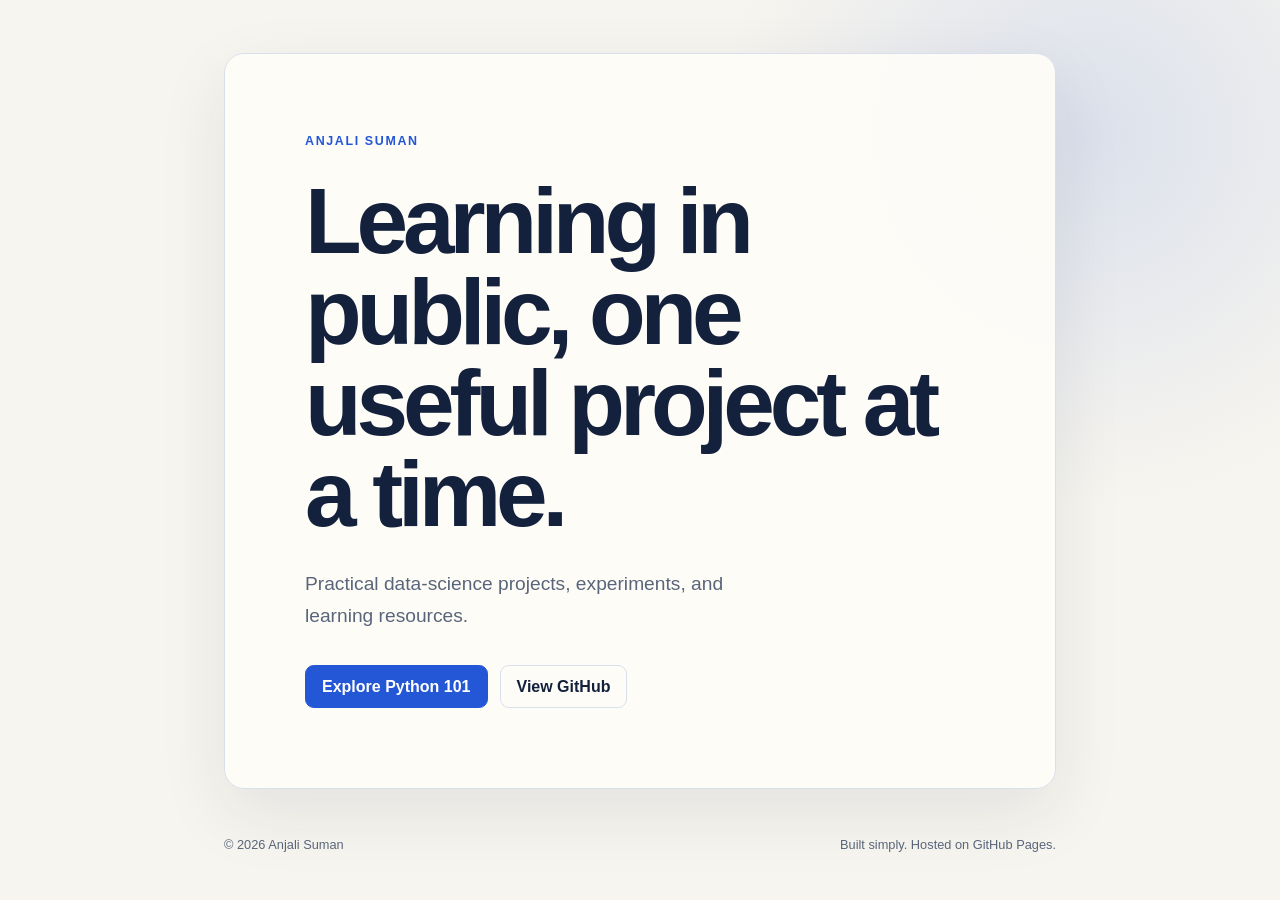
==== index.html @ ddba92e8 "Create minimal personal website" ====
<!doctype html>
<html lang="en">
  <head>
    <meta charset="utf-8">
    <meta name="viewport" content="width=device-width, initial-scale=1">
    <meta
      name="description"
      content="Anjali Suman's projects and practical data-science learning resources."
    >
    <title>Anjali Suman</title>
    <link rel="stylesheet" href="styles.css">
  </head>
  <body>
    <main>
      <p class="eyebrow">Anjali Suman</p>
      <h1>Learning in public, one useful project at a time.</h1>
      <p class="intro">
        Practical data-science projects, experiments, and learning resources.
      </p>
      <nav aria-label="Primary links">
        <a class="primary" href="https://anjaliml.github.io/DataScience-Python101/">
          Explore Python 101
        </a>
        <a href="https://github.com/AnjaliML">View GitHub</a>
      </nav>
    </main>
    <footer>
      <span>© 2026 Anjali Suman</span>
      <span>Built simply. Hosted on GitHub Pages.</span>
    </footer>
  </body>
</html>
---- styles.css ----
:root {
  color-scheme: light dark;
  --paper: #f7f5ef;
  --panel: #fffdf8;
  --ink: #14213d;
  --muted: #59657a;
  --line: #d9dfeb;
  --accent: #2457d6;
}

* {
  box-sizing: border-box;
}

body {
  display: grid;
  min-height: 100vh;
  margin: 0;
  padding: clamp(1.25rem, 4vw, 3rem);
  background:
    radial-gradient(circle at 85% 15%, rgba(36, 87, 214, 0.13), transparent 28%),
    var(--paper);
  color: var(--ink);
  font-family: Inter, ui-sans-serif, -apple-system, BlinkMacSystemFont, "Segoe UI",
    sans-serif;
}

main {
  align-self: center;
  width: min(100%, 52rem);
  margin: 0 auto;
  padding: clamp(2rem, 7vw, 5rem);
  border: 1px solid var(--line);
  border-radius: 1.25rem;
  background: color-mix(in srgb, var(--panel) 92%, transparent);
  box-shadow: 0 24px 70px rgba(20, 33, 61, 0.09);
}

.eyebrow {
  margin: 0;
  color: var(--accent);
  font-size: 0.78rem;
  font-weight: 800;
  letter-spacing: 0.13em;
  text-transform: uppercase;
}

h1 {
  max-width: 13ch;
  margin: 0.3em 0;
  font-size: clamp(2.7rem, 8vw, 5.8rem);
  line-height: 0.98;
  letter-spacing: -0.055em;
}

.intro {
  max-width: 46ch;
  margin: 1.5rem 0 2rem;
  color: var(--muted);
  font-size: clamp(1rem, 2vw, 1.2rem);
  line-height: 1.7;
}

nav {
  display: flex;
  flex-wrap: wrap;
  gap: 0.75rem;
}

a {
  padding: 0.72rem 1rem;
  border: 1px solid var(--line);
  border-radius: 0.55rem;
  color: var(--ink);
  font-weight: 750;
  text-decoration: none;
}

a:hover,
a:focus-visible {
  border-color: var(--accent);
  outline: 3px solid color-mix(in srgb, var(--accent) 25%, transparent);
  outline-offset: 2px;
}

a.primary {
  border-color: var(--accent);
  background: var(--accent);
  color: white;
}

footer {
  display: flex;
  align-self: end;
  justify-content: space-between;
  gap: 1rem;
  width: min(100%, 52rem);
  margin: 2rem auto 0;
  color: var(--muted);
  font-size: 0.8rem;
}

@media (max-width: 560px) {
  footer {
    align-items: flex-start;
    flex-direction: column;
  }
}

@media (prefers-color-scheme: dark) {
  :root {
    --paper: #0e1627;
    --panel: #151f34;
    --ink: #edf2f7;
    --muted: #b7c1d2;
    --line: #30405d;
    --accent: #8ab4ff;
  }

  a.primary {
    color: #0e1627;
  }
}
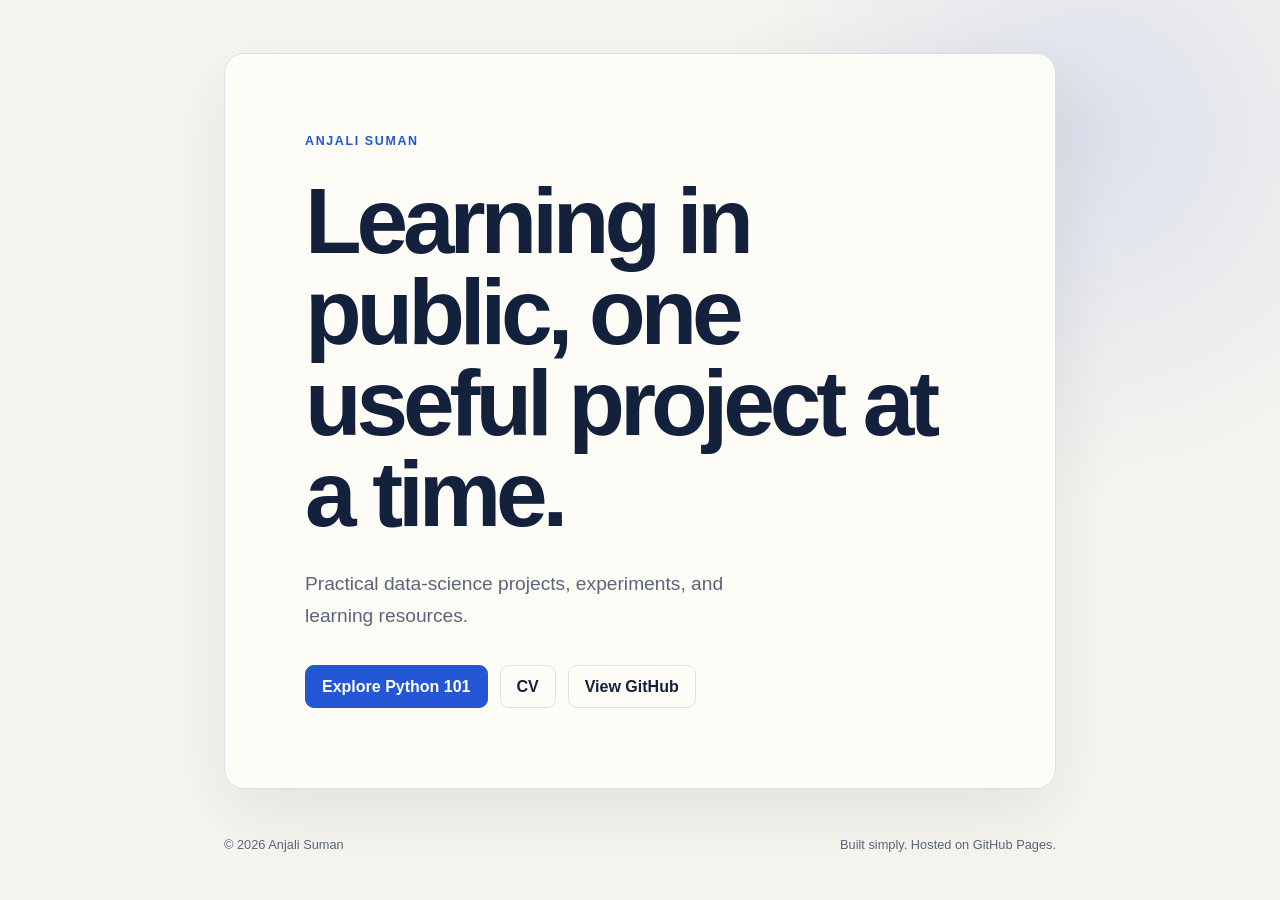
==== commit 67f11501: "Add CV page linked to latest GitHub PDF" ====
--- a/index.html
+++ b/index.html
@@ -21,6 +21,7 @@
         <a class="primary" href="https://anjaliml.github.io/DataScience-Python101/">
           Explore Python 101
         </a>
+        <a href="cv.html">CV</a>
         <a href="https://github.com/AnjaliML">View GitHub</a>
       </nav>
     </main>
@@ -30,4 +31,3 @@
     </footer>
   </body>
 </html>
-
--- a/styles.css
+++ b/styles.css
@@ -100,6 +100,62 @@
   font-size: 0.8rem;
 }
 
+.cv-page {
+  display: flex;
+  flex-direction: column;
+}
+
+.cv-main {
+  flex: 1;
+  width: min(100%, 72rem);
+  padding: clamp(1.5rem, 4vw, 3rem);
+}
+
+.cv-main h1 {
+  max-width: none;
+  font-size: clamp(2.5rem, 6vw, 4rem);
+}
+
+.cv-intro {
+  color: var(--muted);
+  line-height: 1.6;
+}
+
+.cv-intro a {
+  padding: 0;
+  border: 0;
+  color: var(--accent);
+  text-decoration: underline;
+}
+
+.cv-main nav {
+  margin: 1.5rem 0;
+}
+
+#cv-status {
+  margin-top: 2rem;
+  color: var(--muted);
+}
+
+#cv-document {
+  width: 100%;
+  display: grid;
+  gap: 1rem;
+}
+
+#cv-document[hidden] {
+  display: none;
+}
+
+#cv-document canvas {
+  display: block;
+  width: 100%;
+  height: auto;
+  border: 1px solid var(--line);
+  background: white;
+  box-shadow: 0 10px 30px rgba(20, 33, 61, 0.12);
+}
+
 @media (max-width: 560px) {
   footer {
     align-items: flex-start;
